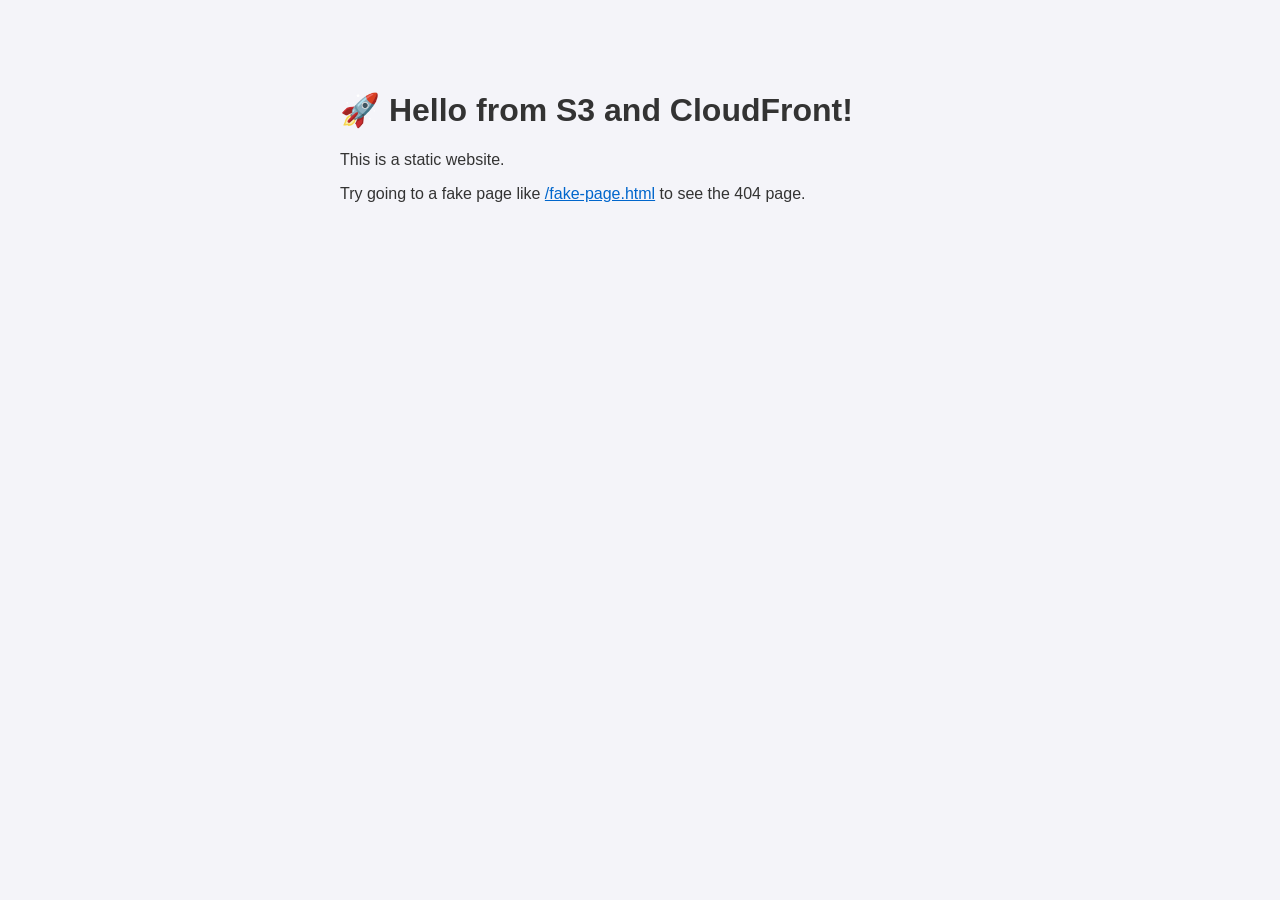
==== site/index.html @ aeae3cb0 "Phase 2 complete: Add static HTML/CSS and local Go server" ====
<!DOCTYPE html>
<html lang="en">
<head>
    <meta charset="UTF-8">
    <title>My Cloud Project</title>
    <link rel="stylesheet" href="style.css">
</head>
<body>
    <h1>🚀 Hello from S3 and CloudFront!</h1>
    <p>This is a static website.</p>
    <p>Try going to a fake page like <a href="/fake-page.html">/fake-page.html</a> to see the 404 page.</p>
</body>
</html>
---- site/style.css ----
body {
    font-family: Arial, sans-serif;
    max-width: 600px;
    margin: 50px auto;
    padding: 20px;
    background-color: #f4f4f9;
    color: #333;
}
a { color: #0066cc; }
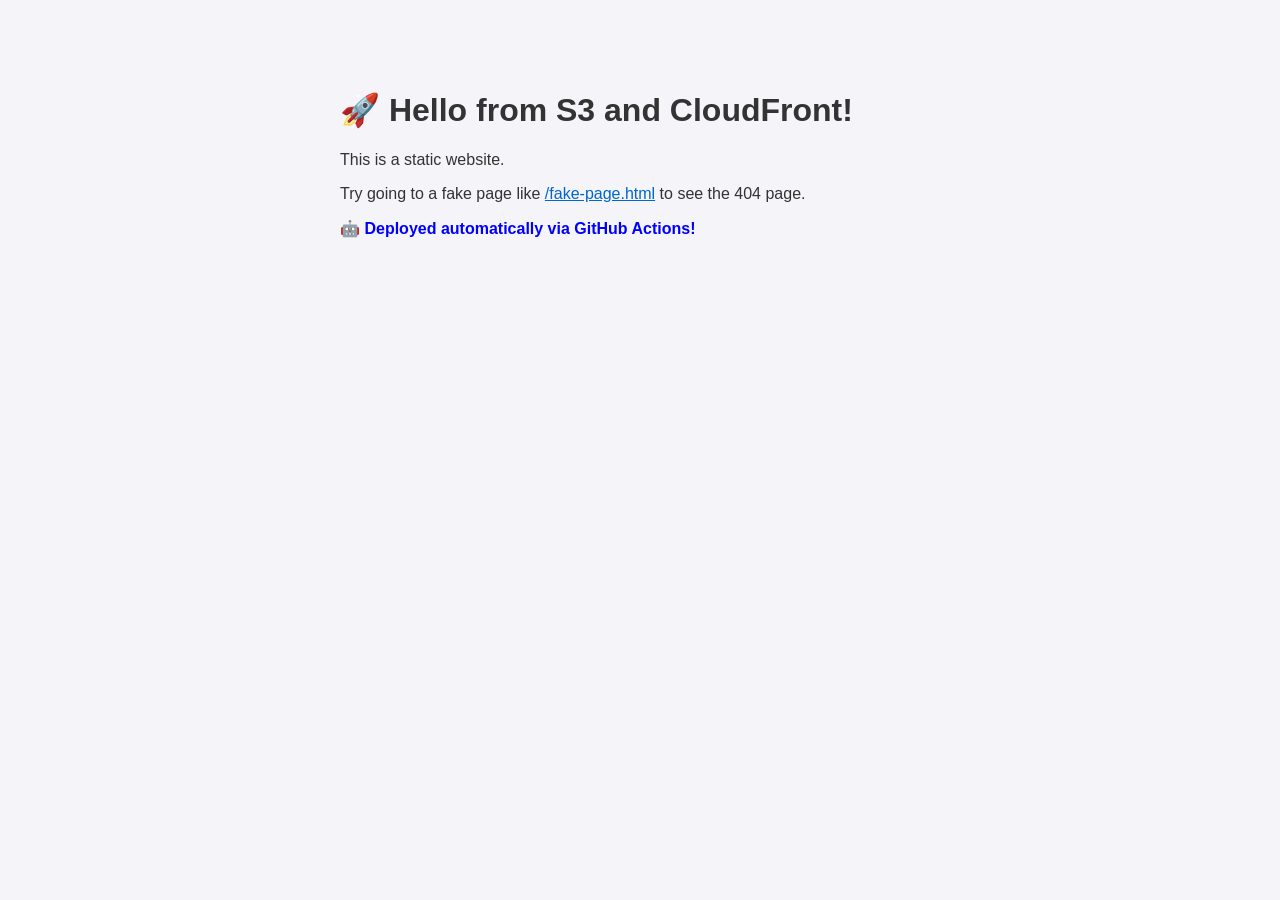
==== commit d7c87a2c: "Phase 9 complete: Automated CI/CD deployment via GitHub Actions and AWS OIDC" ====
--- a/site/index.html
+++ b/site/index.html
@@ -11,3 +11,4 @@
     <p>Try going to a fake page like <a href="/fake-page.html">/fake-page.html</a> to see the 404 page.</p>
 </body>
 </html>
+<p style="color: blue;"><strong>🤖 Deployed automatically via GitHub Actions!</strong></p>
